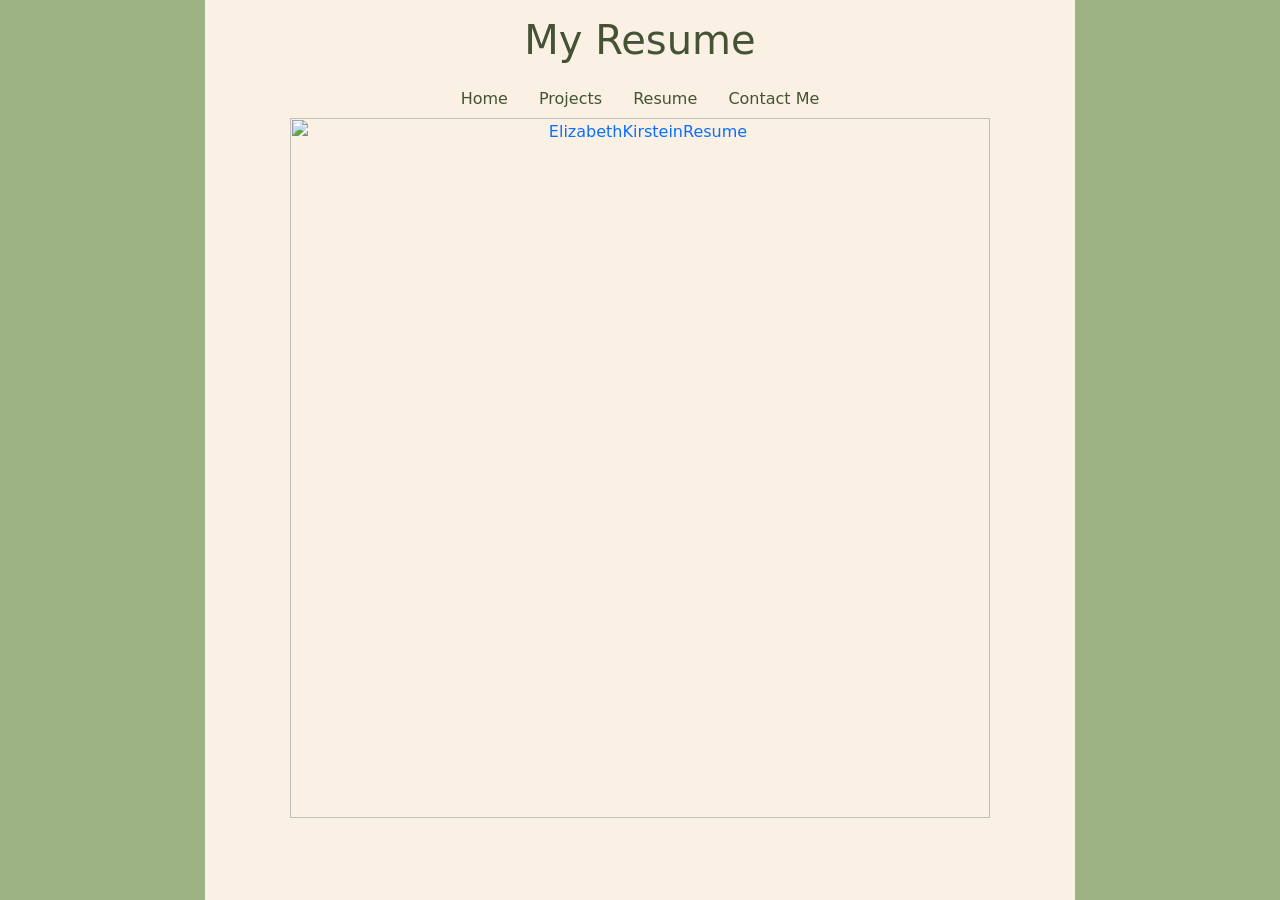
==== resume.html @ 0e81988f "Bootstrap Update Updated all files to utilize bootstrap for styling the pages. Used a color schemes " ====
<html>
    <head>
        <link href="https://cdn.jsdelivr.net/npm/bootstrap@5.3.2/dist/css/bootstrap.min.css" rel="stylesheet" integrity="sha384-T3c6CoIi6uLrA9TneNEoa7RxnatzjcDSCmG1MXxSR1GAsXEV/Dwwykc2MPK8M2HN" crossorigin="anonymous">
        <title>Elizabeth Kirstein</title>
    </head>

    <body style="background-color: #435334;">
        <div class="row min-vh-100 justify-content-center">
            <div class="col" style="background-color: #9EB384;"></div>

            <div class="col-8" style="background-color: #FAF1E4;">
                <div class="text-center">
                    <h1 class="m-3" style="color: #435334;">My Resume</h1>
                    <div>
                        <a href="index.html"><button class="btn" style="color: #435334;">Home</button></a>
                        <a href="projects.html"><button class="btn" style="color: #435334;">Projects</button></a>
                        <a href="resume.html"><button class="btn" style="color: #435334;">Resume</button></a>
                        <a href="contact.html"><button class="btn" style="color: #435334;">Contact Me</button></a>
                    </div>
                    <a download="ElizabethKirsteinResume.png" href="C:\Users\lizki\OneDrive\Documents\portfolio web app\assets\Elizabeth Kirstein Resume (2)-1.png" title="ElizabethKirsteinResume">
                        <img class="img-fluid" alt="ElizabethKirsteinResume" src="C:\Users\lizki\OneDrive\Documents\portfolio web app\assets\Elizabeth Kirstein Resume (2)-1.png" width="700px" height="900px">
                    </a>
                </div>
            </div>

            <div class="col" style="background-color: #9EB384;"></div>
        </div>
    </body>

</html>
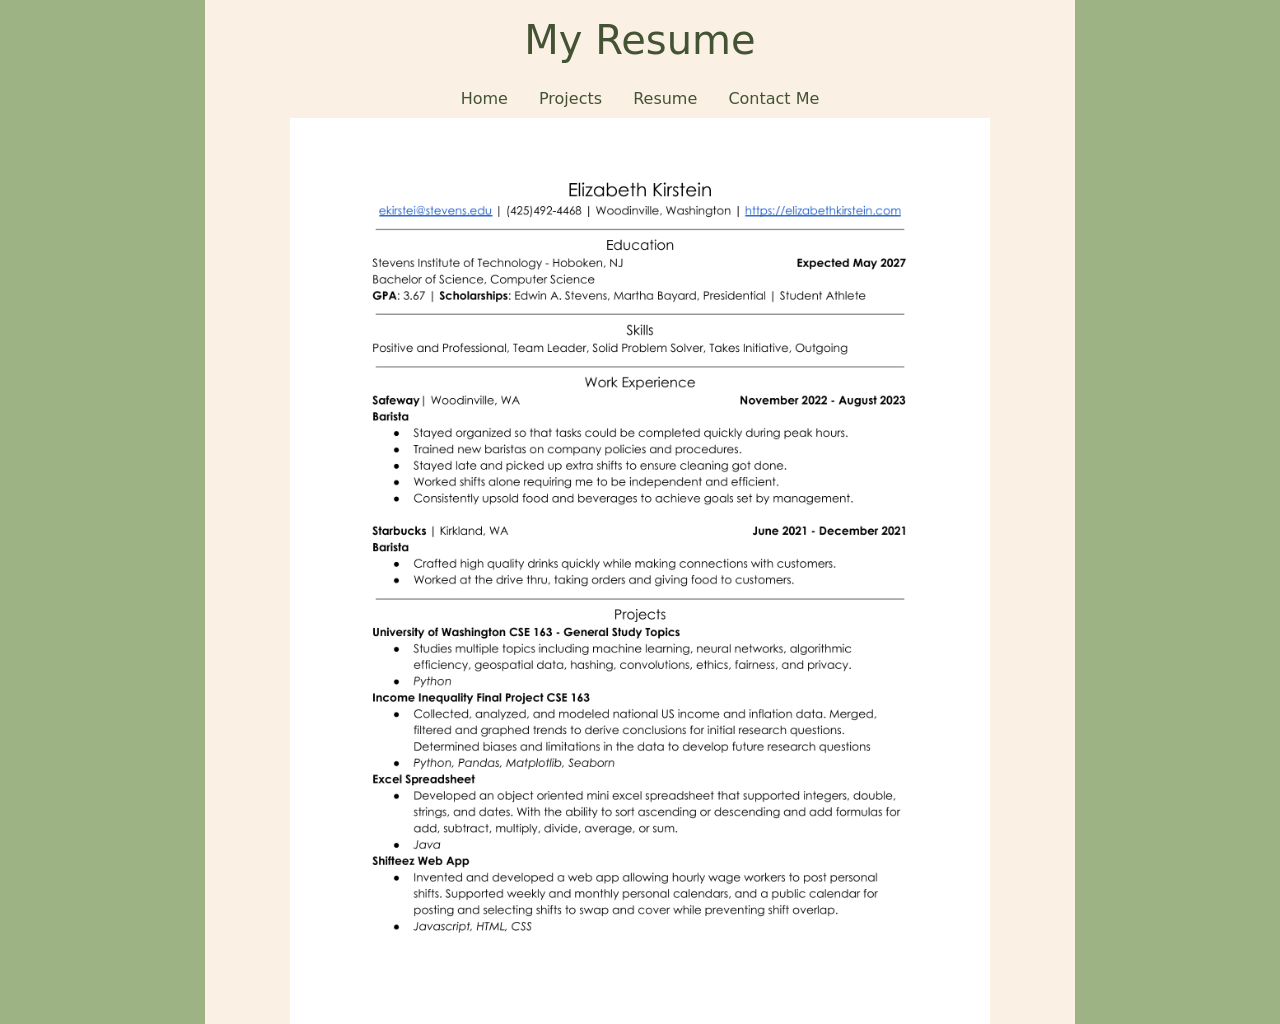
==== commit 299a5162: "Resume Update 4 Locally retrieving the photo" ====
--- a/resume.html
+++ b/resume.html
@@ -17,8 +17,8 @@
                         <a href="resume.html"><button class="btn" style="color: #435334;">Resume</button></a>
                         <a href="contact.html"><button class="btn" style="color: #435334;">Contact Me</button></a>
                     </div>
-                    <a download="ElizabethKirsteinResume.png" href="C:\Users\lizki\OneDrive\Documents\portfolio web app\assets\Elizabeth Kirstein Resume (2)-1.png" title="ElizabethKirsteinResume">
-                        <img class="img-fluid" alt="ElizabethKirsteinResume" src="C:\Users\lizki\OneDrive\Documents\portfolio web app\assets\Elizabeth Kirstein Resume (2)-1.png" width="700px" height="900px">
+                    <a download="ElizabethKirsteinResume.png" href="https://photos.app.goo.gl/Zxf3kYBC45wHN2d29" title="ElizabethKirsteinResume">
+                        <img class="img-fluid" alt="ElizabethKirsteinResume" src="assets/Elizabeth Kirstein Resume.png" width="700px" height="900px">
                     </a>
                 </div>
             </div>
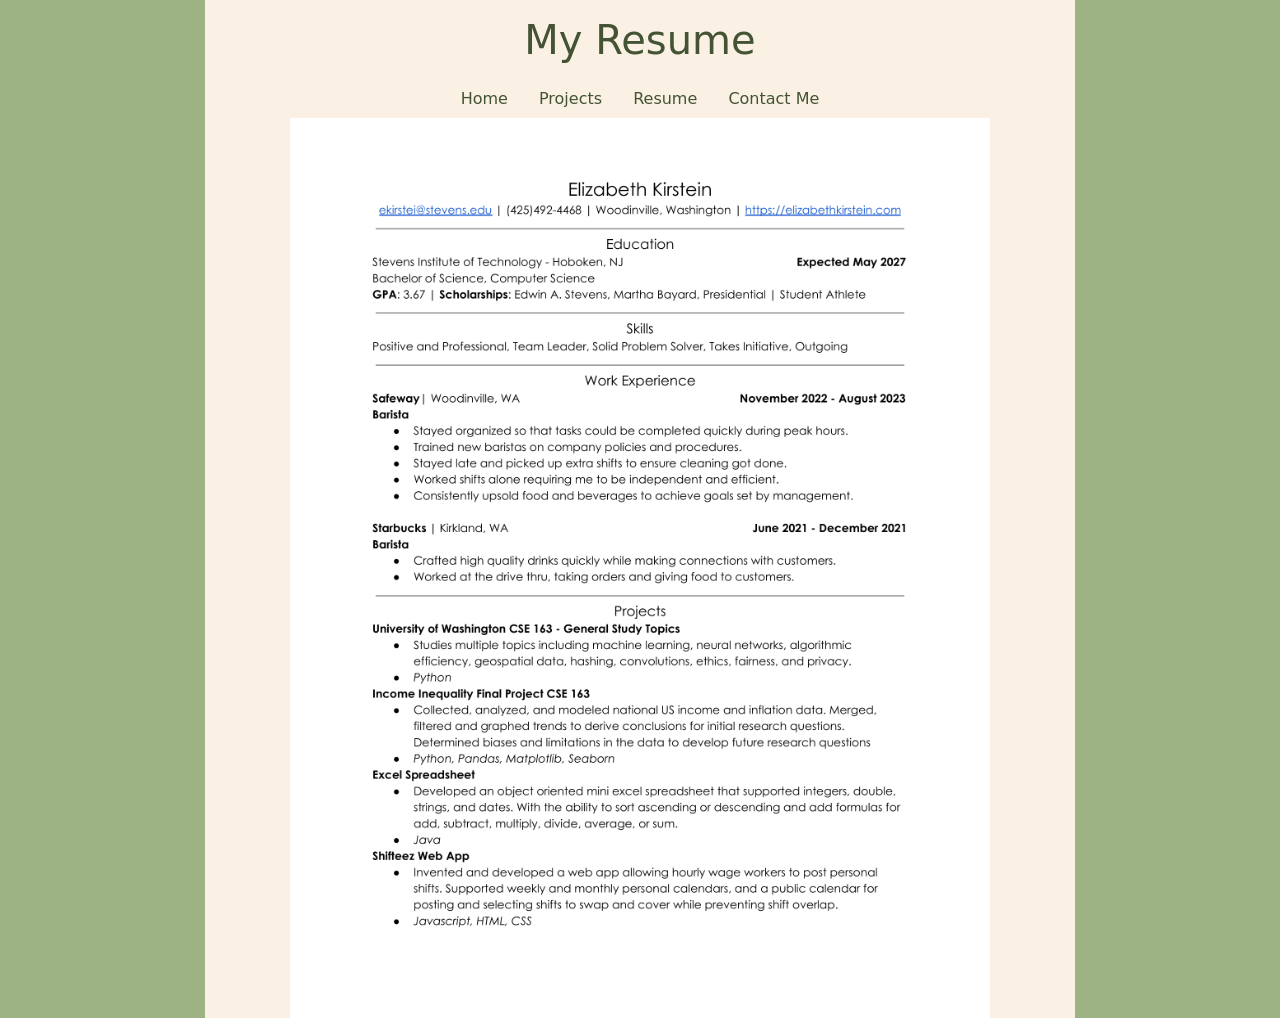
==== commit 400f7281: "Resume Update 5 Not even sure at this point" ====
--- a/resume.html
+++ b/resume.html
@@ -18,7 +18,7 @@
                         <a href="contact.html"><button class="btn" style="color: #435334;">Contact Me</button></a>
                     </div>
                     <a download="ElizabethKirsteinResume.png" href="https://photos.app.goo.gl/Zxf3kYBC45wHN2d29" title="ElizabethKirsteinResume">
-                        <img class="img-fluid" alt="ElizabethKirsteinResume" src="assets/Elizabeth Kirstein Resume.png" width="700px" height="900px">
+                        <img src="assets/Elizabeth Kirstein Resume.png" width="700px" height="900px">
                     </a>
                 </div>
             </div>
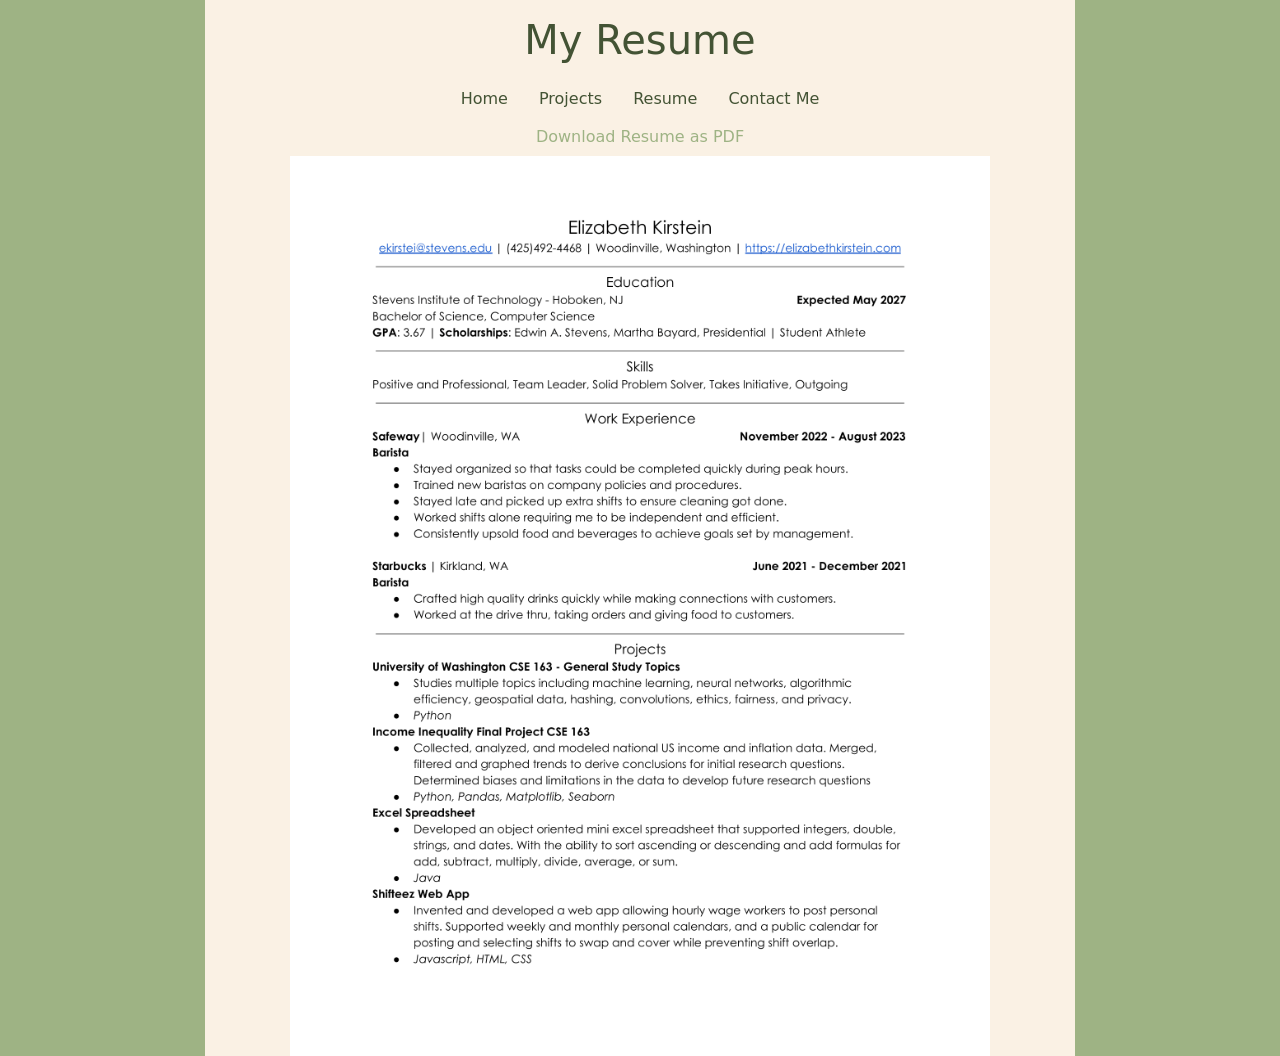
==== commit c7a469f3: "Resume Update Made the resume a downloadable pdf with a button that directs to a new page for downlo" ====
--- a/resume.html
+++ b/resume.html
@@ -17,9 +17,12 @@
                         <a href="resume.html"><button class="btn" style="color: #435334;">Resume</button></a>
                         <a href="contact.html"><button class="btn" style="color: #435334;">Contact Me</button></a>
                     </div>
-                    <a download="ElizabethKirsteinResume.png" href="https://photos.app.goo.gl/Zxf3kYBC45wHN2d29" title="ElizabethKirsteinResume">
-                        <img src="assets/Elizabeth Kirstein Resume.png" width="700px" height="900px">
-                    </a>
+                    <div class="row">
+                        <a class="btn" target="_blank" style="color: #9EB384;" download="ElizabethKirsteinResume.pdf" href="assets/ElizabethKirsteinResumePDF.pdf" title="ElizabethKirsteinResume">
+                            Download Resume as PDF
+                        </a>
+                    </div>
+                    <img src="assets/Elizabeth Kirstein Resume.png" width="700px" height="900px">
                 </div>
             </div>
 
